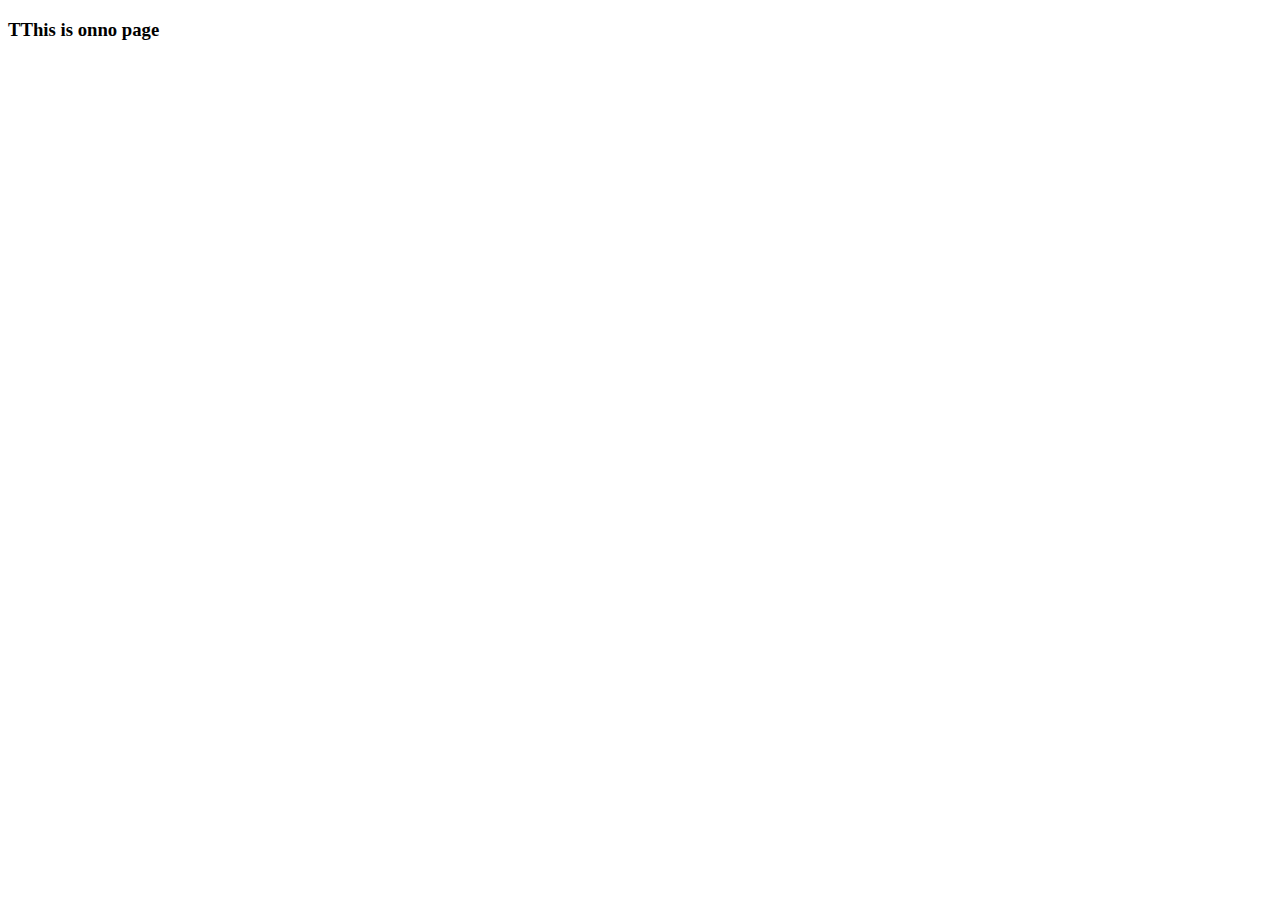
==== pageTow.html @ a6dd717a "bank" ====
<!DOCTYPE html>
<html lang="en">
<head>
    <meta charset="UTF-8">
    <meta http-equiv="X-UA-Compatible" content="IE=edge">
    <meta name="viewport" content="width=device-width, initial-scale=1.0">
    <title>Document</title>
</head>
<body>
    <h3>TThis is onno page</h3>
</body>
</html>
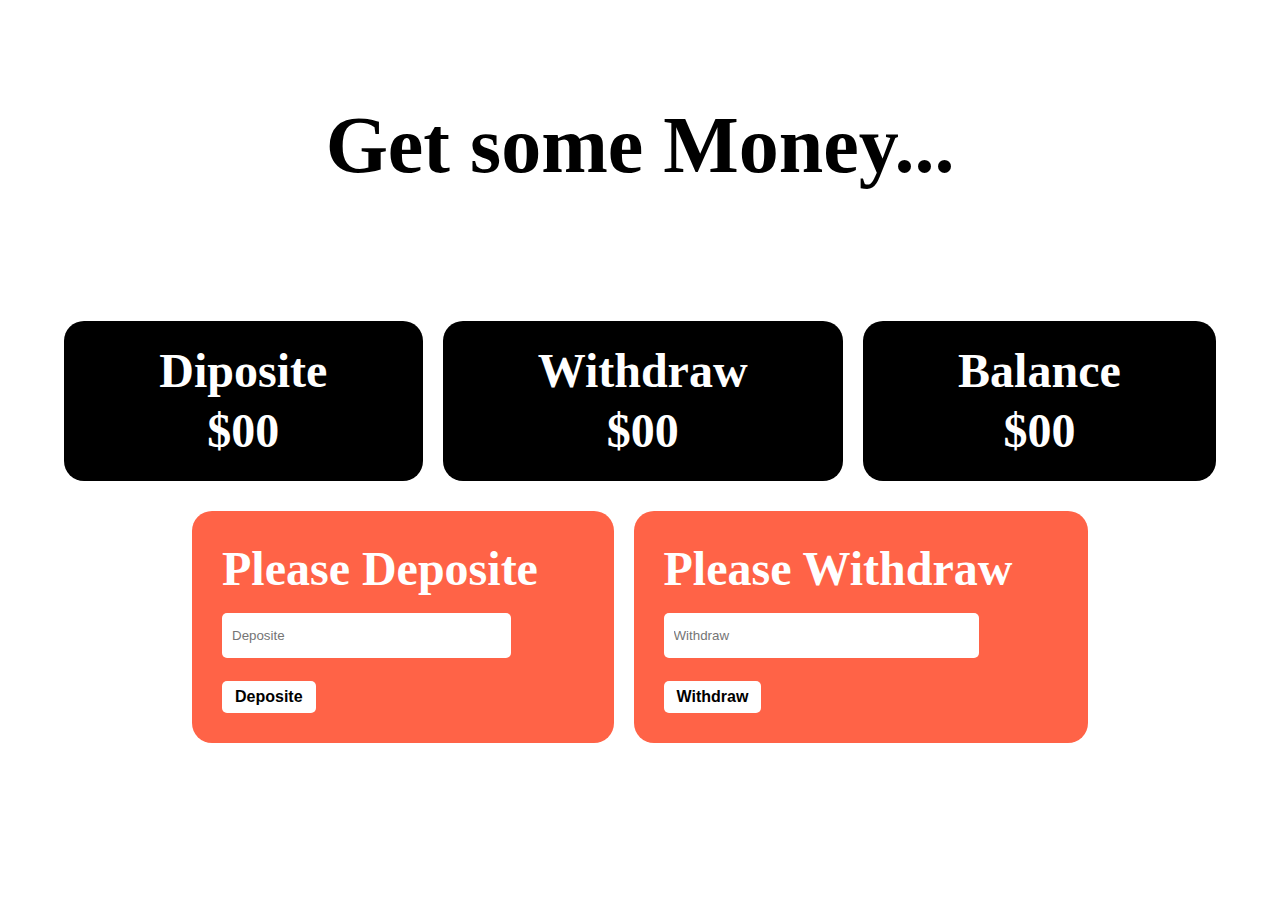
==== commit ce0d9980: "commit" ====
--- a/pageTow.html
+++ b/pageTow.html
@@ -4,9 +4,51 @@
     <meta charset="UTF-8">
     <meta http-equiv="X-UA-Compatible" content="IE=edge">
     <meta name="viewport" content="width=device-width, initial-scale=1.0">
+    <link rel="stylesheet" href="second.css">
     <title>Document</title>
 </head>
 <body>
-    <h3>TThis is onno page</h3>
+    <main>
+
+        <h3 class="intro"> Get some Money...</h3>  
+         
+        <!-- balance section  -->
+        <section>
+             <div class="row">
+
+             <div class="card">
+                 <h2>Diposite</h2>
+                 <h2>$00</h2>
+             </div>
+             <div class="card">
+                 <h2>Withdraw</h2>
+                 <h2>$00</h2>
+             </div>
+             <div class="card">
+                 <h2>Balance</h2>
+                 <h2>$00</h2>
+             </div>
+         </div>
+        </section>
+         
+        <!-- input section  -->
+        <section>
+            <div class="conatainer" >
+                <div class="cardSecond">
+                    <h4>Please Deposite</h4>
+                     <input class="inputField"  type="text" placeholder="Deposite"> <br>
+                     <button class="btn">Deposite</button>
+                </div>
+                <div class="cardSecond">
+                    <h4>Please Withdraw</h4>
+                    <input class="inputField" type="text" placeholder="Withdraw"> <br>
+                    <button class="btn">Withdraw</button>
+
+                </div>
+            </div>
+        </section>
+    </main>
+  
+    <script src="Second.js"></script>
 </body>
 </html>--- a/second.css
+++ b/second.css
@@ -0,0 +1,83 @@
+
+*{
+    padding: 0;
+    margin: 0;
+    box-sizing: border-box;
+}
+
+.intro{
+    text-align: center;
+    padding: 100px;
+    font-size: 5rem;
+    font-weight: bold;
+}
+
+.row{
+    width: 90%;
+    margin: auto;
+    display: grid;
+    grid-template-columns: auto auto auto;
+    grid-column-gap: 20px;
+}
+
+.card{
+    background-color: black;
+    color: white;
+    padding: 20px;
+    text-align: center;
+    border-radius: 20px;
+    
+
+}
+
+.card h2{
+    line-height: 60px;
+    font-size: 3rem;
+}
+
+
+section{
+    margin-top: 30px;
+}
+.conatainer{
+    width: 70%;
+    margin: auto;
+    display: grid;
+    grid-template-columns: auto auto;
+    grid-column-gap: 20px;
+
+}
+
+.cardSecond{
+    background-color: tomato;
+    color: white;
+    font-size: 3rem;
+    font-weight: bold;
+    text-align: left;
+    padding: 30px;
+    border-radius: 20px;
+}
+
+
+.inputField{
+    display: inline-block;
+    width: 80%;
+    margin-top: 7px;
+    padding: 15px 10px;
+    border-radius: 5px;
+    outline: none;
+    border: none;
+   
+}
+
+.btn{
+    border: none;
+    outline: none;
+    font-weight: bold;
+    font-size: 1rem;
+    background-color: white;
+    padding: 7px 13px;
+    border-radius: 5px;
+    cursor: pointer;
+
+}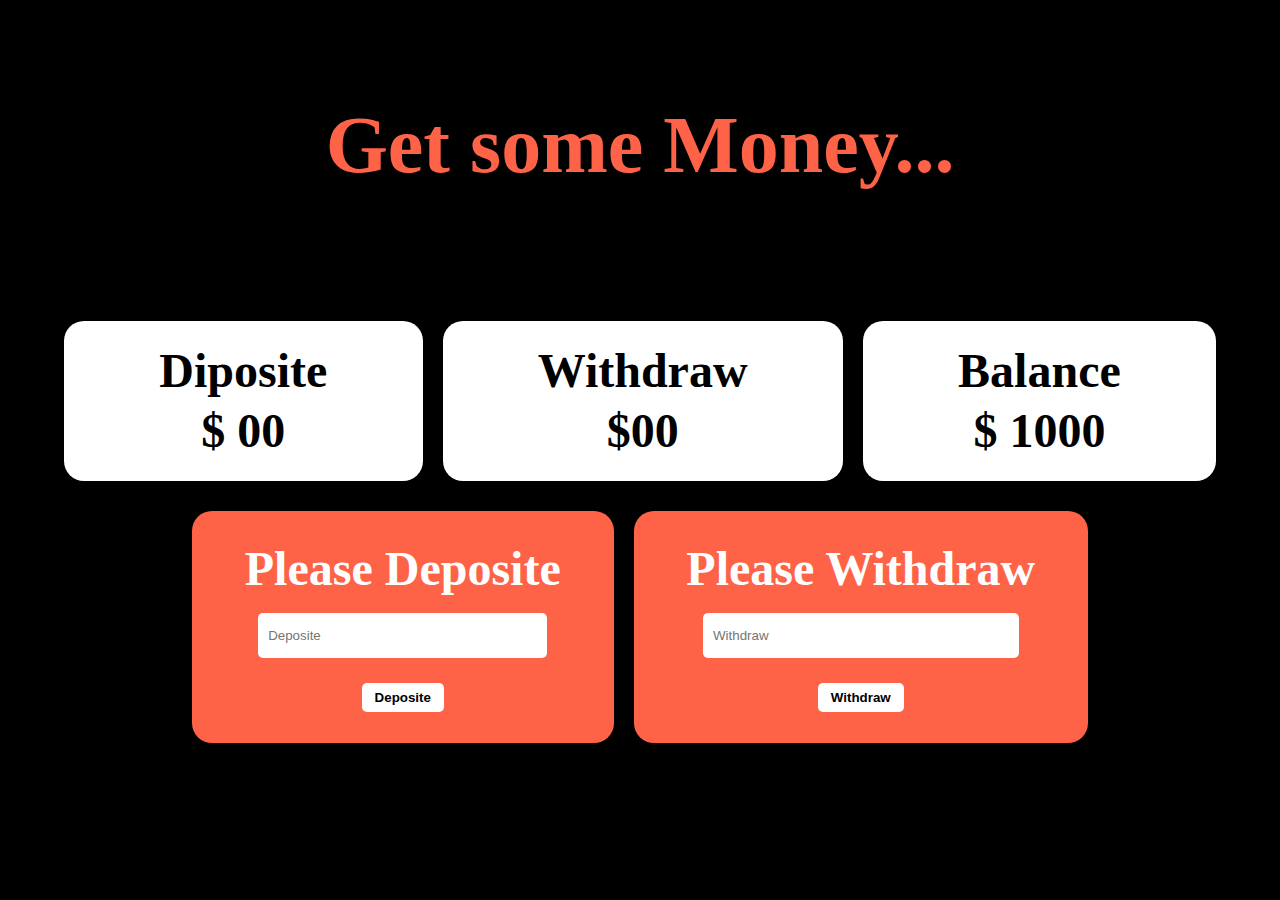
==== commit 37754306: "last" ====
--- a/pageTow.html
+++ b/pageTow.html
@@ -18,15 +18,15 @@
 
              <div class="card">
                  <h2>Diposite</h2>
-                 <h2>$00</h2>
+                 <h2>$ <span id="DepositeMoney">00</span></h2>
              </div>
              <div class="card">
                  <h2>Withdraw</h2>
-                 <h2>$00</h2>
+                 <h2>$<span id="withdrawMoney">00</span></h2>
              </div>
              <div class="card">
                  <h2>Balance</h2>
-                 <h2>$00</h2>
+                 <h2>$ <span id="balanceField">1000</span></h2>
              </div>
          </div>
         </section>
@@ -36,13 +36,13 @@
             <div class="conatainer" >
                 <div class="cardSecond">
                     <h4>Please Deposite</h4>
-                     <input class="inputField"  type="text" placeholder="Deposite"> <br>
-                     <button class="btn">Deposite</button>
+                     <input class="inputField" id="DepositeValue"  type="text" placeholder="Deposite"> <br>
+                     <button onclick="DiposteFunction()" class="btn">Deposite</button>
                 </div>
                 <div class="cardSecond">
                     <h4>Please Withdraw</h4>
-                    <input class="inputField" type="text" placeholder="Withdraw"> <br>
-                    <button class="btn">Withdraw</button>
+                    <input class="inputField"  id="WithdrawValue" type="text" placeholder="Withdraw"> <br>
+                    <button onclick="withDrawFunction()" class="btn">Withdraw</button>
 
                 </div>
             </div>
--- a/second.css
+++ b/second.css
@@ -5,11 +5,15 @@
     box-sizing: border-box;
 }
 
+body{
+    background-color: black;
+}
 .intro{
     text-align: center;
     padding: 100px;
     font-size: 5rem;
     font-weight: bold;
+    color: tomato;
 }
 
 .row{
@@ -21,8 +25,8 @@
 }
 
 .card{
-    background-color: black;
-    color: white;
+    background-color: white;
+    color: black;
     padding: 20px;
     text-align: center;
     border-radius: 20px;
@@ -56,6 +60,7 @@
     text-align: left;
     padding: 30px;
     border-radius: 20px;
+    text-align: center;
 }
 
 
@@ -74,7 +79,6 @@
     border: none;
     outline: none;
     font-weight: bold;
-    font-size: 1rem;
     background-color: white;
     padding: 7px 13px;
     border-radius: 5px;
